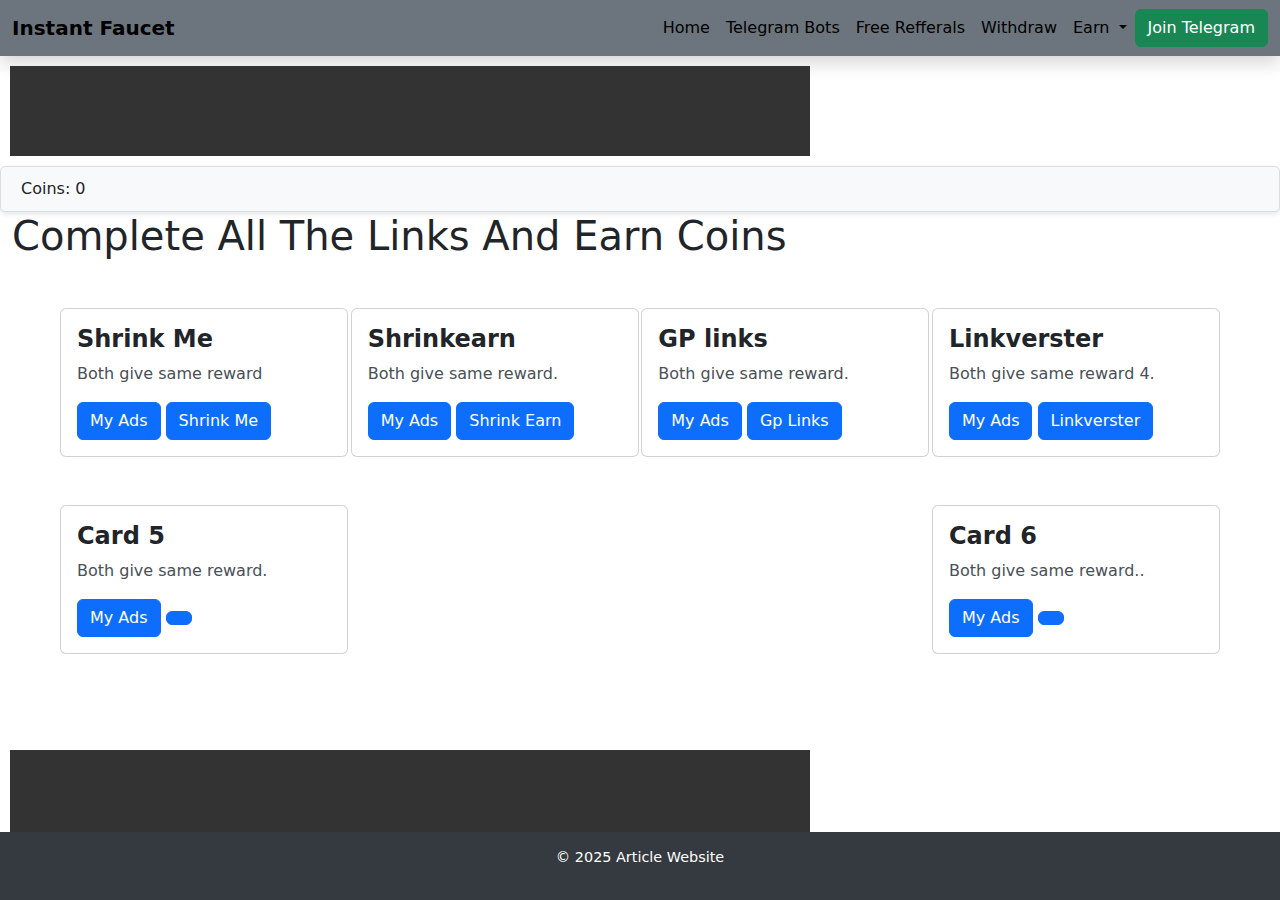
==== faucet.html @ b1fa7003 "Add files via upload" ====
<!DOCTYPE html>
<html lang="en">

<head>
    <meta charset="UTF-8">
    <meta name="viewport" content="width=device-width, initial-scale=1.0">
    <title>Instant Faucet</title>
    <link rel="stylesheet" href="style.css">
    <link rel="shortcut icon" href="icpons/earn-money.gif" type="image/x-icon">
    <link href="https://cdn.jsdelivr.net/npm/bootstrap@5.3.3/dist/css/bootstrap.min.css" rel="stylesheet"
        integrity="sha384-QWTKZyjpPEjISv5WaRU9OFeRpok6YctnYmDr5pNlyT2bRjXh0JMhjY6hW+ALEwIH" crossorigin="anonymous">
    <script src="https://cdn.jsdelivr.net/npm/bootstrap@5.3.3/dist/js/bootstrap.bundle.min.js"
        integrity="sha384-YvpcrYf0tY3lHB60NNkmXc5s9fDVZLESaAA55NDzOxhy9GkcIdslK1eN7N6jIeHz"
        crossorigin="anonymous"></script>
</head>

<body>

    <!-- Navigation Bar -->
    <nav class="navbar navbar-expand-lg navbar-light bg-secondary  shadow">
        <div class="container-fluid">
            <a class="navbar-brand text-black" href="faucet.html"><b>Instant Faucet</b></a>
            <button class="navbar-toggler" type="button" data-bs-toggle="collapse"
                data-bs-target="#navbarSupportedContent" aria-controls="navbarSupportedContent" aria-expanded="false"
                aria-label="Toggle navigation">
                <span class="navbar-toggler-icon"></span>
            </button>
            <div class="collapse navbar-collapse" id="navbarSupportedContent">
                <ul class="navbar-nav ms-auto mb-2 mb-lg-0">
                    <li class="nav-item"><a class="nav-link active" aria-current="page" href="index.html">Home</a></li>
                    <li class="nav-item"><a class="nav-link active" href="bots.html">Telegram Bots</a></li>
                    <li class="nav-item"><a class="nav-link active" href="refferal.html">Free Refferals</a></li>
                    <li class="nav-item"><a class="nav-link active" href="faucet/withdraw.html">Withdraw</a></li>
                    <li class="nav-item dropdown">
                        <a class="nav-link active dropdown-toggle" href="#" role="button" data-bs-toggle="dropdown"
                            aria-expanded="false">
                            Earn
                        </a>
                        <ul class="dropdown-menu">
                            <li><a class="dropdown-item" href="#" onclick="filterByTag('faucet')">Faucet
                                    <img src="icpons/earn-money.gif" alt="Faucet Icon"
                                        style="width: 40px; height: 40px; margin-right: 8px;">
                                </a></li>
                            <li><a class="dropdown-item" href="#" onclick="filterByTag('ptc')">Ptc Ads
                                    <img src="icpons/ads.gif" alt="Faucet Icon"
                                        style="width: 40px; height: 40px; margin-right: 8px;">
                                </a></li>
                            <li><a class="dropdown-item" href="#" onclick="filterByTag('survey')">Survey
                                    <img src="icpons/checklist.gif" alt="Faucet Icon"
                                        style="width: 40px; height: 40px; margin-right: 8px;">
                                </a></li>
                            <li><a class="dropdown-item" href="#" onclick="filterByTag('offers')">Offer
                                    <img src="icpons/job-offer.gif" alt="Faucet Icon"
                                        style="width: 40px; height: 40px; margin-right: 8px;">
                                </a></li>
                            <li><a class="dropdown-item" href="#" onclick="filterByTag('games')">Games
                                    <img src="icpons/cube.gif" alt="Faucet Icon"
                                        style="width: 40px; height: 40px; margin-right: 8px;">
                                </a></li>
                        </ul>
                    </li>
                </ul>
                <a href="https://t.me/+4rns7EWeXZ42MTdl" class="btn btn-success">Join Telegram</a>
                <!-- <a href="login.html" class="btn btn-secondary ms-2">Login</a> -->
            </div>
        </div>
    </nav>
    <div class="banner">
        <script type="text/javascript">
            atOptions = {
                'key' : '8736424ba539bb5a6208ea2f74bae94e',
                'format' : 'iframe',
                'height' : 90,
                'width' : 728,
                'params' : {}
            };
        </script>
        <script type="text/javascript" src="//www.highperformanceformat.com/8736424ba539bb5a6208ea2f74bae94e/invoke.js"></script> 
    </div>
    <div class="coin-counter m-0">
        Coins: <span id="coinCount">0</span>
    </div>

    <div class="container-fluid mt-5-content">
        <h1>Complete All The Links And Earn Coins</h1>
        <div class="d-flex flex-wrap justify-content-between m-5">
            <!-- Card 1 -->
            <div class="card mb-5" style="width: 18rem;">
                <div class="card-body">
                    <h5 class="card-title">Shrink Me</h5>
                    <p class="card-text">Both give same reward</p>
                    <button class="btn btn-primary taskButton" id="taskbutton">My Ads</button>
                    <button class="btn btn-primary taskButton" href="#">Shrink Me</button>
                </div>
            </div>
            <!-- Card 2 -->
            <div class="card mb-5" style="width: 18rem;">
                <div class="card-body">
                    <h5 class="card-title">Shrinkearn</h5>
                    <p class="card-text">Both give same reward.</p>
                    <button class="btn btn-primary taskButton" id="taskButton">My Ads</button>
                    <button class="btn btn-primary taskButton" href="#">Shrink Earn</button>
                </div>
            </div>
            <!-- Card 3 -->
            <div class="card mb-5" style="width: 18rem;">
                <div class="card-body">
                    <h5 class="card-title">GP links</h5>
                    <p class="card-text">Both give same reward.</p>
                    <button class="btn btn-primary taskButton" id="taskButton">My Ads</button>
                    <button class="btn btn-primary taskButton" href="#">Gp Links</button>
                </div>
            </div>
            <!-- Card 4 -->
            <div class="card mb-5" style="width: 18rem;">
                <div class="card-body">
                    <h5 class="card-title">Linkverster</h5>
                    <p class="card-text">Both give same reward 4.</p>
                    <button class="btn btn-primary taskButton" id="taskButton">My Ads</button>
                    <button class="btn btn-primary taskButton" href="#">Linkverster</button>
                </div>
            </div>
            <!-- Card 5 -->
            <div class="card mb-5" style="width: 18rem;">
                <div class="card-body">
                    <h5 class="card-title">Card 5</h5>
                    <p class="card-text">Both give same reward.</p>
                    <button class="btn btn-primary taskButton" id="taskButton">My Ads</button>
                    <button class="btn btn-primary taskButton" href="#"></button>
                </div>
            </div>
            <!-- Card 6 -->
            <div class="card mb-5" style="width: 18rem;">
                <div class="card-body">
                    <h5 class="card-title">Card 6</h5>
                    <p class="card-text">Both give same reward..</p>
                   <button class="btn btn-primary taskButton" id="taskButton">My Ads</button>
                   <button class="btn btn-primary taskButton" href="#"></button>

                </div>
            </div>
        </div>
    </div>
    <div class="banner">
        <script type="text/javascript">
            atOptions = {
                'key' : '8736424ba539bb5a6208ea2f74bae94e',
                'format' : 'iframe',
                'height' : 90,
                'width' : 728,
                'params' : {}
            };
        </script>
        <script type="text/javascript" src="//www.highperformanceformat.com/8736424ba539bb5a6208ea2f74bae94e/invoke.js"></script> 
    </div>

    <footer class="footer fixed-bottom">
        <p>&copy; 2025 Article Website</p>
    </footer>


    <script>
        // // Initialize coin count from localStorage
        // let coinCount = parseInt(localStorage.getItem('coinCount')) || 0;
        // document.getElementById('coinCount').textContent = coinCount;

        // function addCoins() {
        //     coinCount += 10;
        //     document.getElementById('coinCount').textContent = coinCount;
        //     localStorage.setItem('coinCount', coinCount); // Save to localStorage
        // }

  // Initialize coins from localStorage
  const coinCountElement = document.getElementById('coinCount');
  const coins = parseInt(localStorage.getItem('coins')) || 0;
  coinCountElement.textContent = coins;

  // Attach event listeners to all buttons with the class 'taskButton'
  const taskButtons = document.querySelectorAll('.taskButton');
  taskButtons.forEach(button => {
    button.addEventListener('click', () => {
      window.location.href = "../faucet/ads1.html";
    });
  });
</script>
</body>

</html>
---- style.css ----
.body {
    margin: 0;
    font-family: Arial, sans-serif;
    padding: 0;
}

.main-container {
    background: linear-gradient(45deg, rgb(126, 148, 248), rgba(248, 21, 21, 0));
    background-size: cover;
    background-position: center;
    background-repeat: no-repeat;
    /* Prevents the image from repeating */
    width: 100%;
    /* Set the desired width of the container */
    min-height: 90vh;
    display: flex;
    /* Flexbox for centering text */
    flex-direction: column;
    justify-content: center;
    /* Horizontally centers content */

}

/* Bootstrap navbar link hover effect */
.navbar .navbar-nav .nav-link {
    color: #555;
    transition: color 0.3s ease;
}

/* Hover effect */
.navbar .navbar-nav .nav-link:hover {
    color: #007bff;
    background-color: #ddd;
    border-radius: 5px;
    transform: scale(1.1);
    transition: transform 0.3s ease;
}


.containerh {
    color: rgb(12, 12, 12);
    margin: 5px;
    padding: 10px;
}

.containerh h1 {
    font-weight: 600;
    font-size: 50px;
    color: rgb(37, 36, 36);
}

.Features-fluid2 {
    padding: 40px;
    text-align: center;
    max-width: 1200px;
    margin: 0 auto;
}

.Features {
    display: flex;
    flex-wrap: wrap;
    gap: 30px;
    justify-content: center;
    padding: 10px;
    border-radius: 30px;
}

.Features-items {
    background-color: #d5e6f1;
    padding: 20px;
    border-radius: 30px;
    box-shadow: 0 4px 8px rgba(0, 0, 0, 0.1);
    width: 250px;
    text-align: center;
    transition: transform 0.3s ease;
}

.Features-items img {
    width: 100%;
    max-width: 60px;
    height: auto;
    object-fit: cover;
    margin: 15px;
    border-radius: 5px;
}


.filters {
    text-align: start;
    margin: 20px 0;
}

.filters button {
    margin: 10px 10px;
    padding: 10px 20px;
    background-color: #007bff;
    color: white;
    border-radius: 5px;
    border: none;
    cursor: pointer;
}

.filters button:hover {
    background-color: #0056b3;
}

.articles {
    padding: 20px;
}

.article {
    background-color: white;
    padding: 20px;
    margin: 10px 0;
    border-radius: 8px;
    box-shadow: 0 2px 4px rgb(235, 178, 178);
    max-width: 1000px;
}

.article h2 {
    font-size: 1.5rem;
    animation: zoomOut 1s ease-out;
}

.article a {
    text-decoration: none;
    font-weight: bold;
    color: #333;
}


@keyframes zoomOut {
    from {
        transform: scale(0);
        opacity: 0;
    }
    to {
        transform: scale(1);
        opacity: 1;
    }
}

.article p {
    font-size: 1rem;
    color: #555;
}

.ad {
    margin-top: 10px;
    padding: 10px;
    background-color: #ddd;
    text-align: center;
    font-size: 1rem;
}

.pagination {
    justify-content: center;
    text-align: center;
    margin: 20px 0;
}

.pagination button {
    padding: 10px 20px;
    margin: 0 5px;
    background-color: #007bff;
    color: white;
    border: none;
    cursor: pointer;
    border-radius: 5px;
}

.pagination button:disabled {
    background-color: #ccc;
    cursor: not-allowed;
}

footer {
    background-color: #333;
    color: white;
    text-align: center;
    padding: 10px;
}

/* Responsive Styles */
@media (max-width: 768px) {

    .filters button {
        padding: 8px 16px;
    }

    .article h2 {
        font-size: 1.25rem;
    }
}

/* Back Button */
.back-button-container {
    text-align: start;
    margin: 20px 10px;
}

.back-button {
    padding: 10px 20px;
    background-color: #007bff;
    color: white;
    border: none;
    border-radius: 5px;
    cursor: pointer;
    font-size: 1rem;
}

.back-button:hover {
    background-color: #0056b3;
}

.back-button:focus {
    outline: none;
    box-shadow: 0 0 5px rgba(0, 0, 0, 0.3);
}

.coin-counter {
    top: 70px;
    right: 30px;
    background: #f8f9fa;
    padding: 10px 20px;
    border: 1px solid #ddd;
    border-radius: 5px;
    box-shadow: 0 2px 5px rgba(0, 0, 0, 0.1);
}

/* Container for articles in column */
.art-container {
    display: flex;
    flex-direction: column;  /* Stack articles in a column */
    gap: 20px;
    padding: 40px;
    max-width: 1000px;
    margin: 0 auto;
}

/* Article Styles */
.art {
    background: #f9f9f9;
    padding: 20px;
    border-radius: 10px;
    box-shadow: 0 4px 8px rgba(0, 0, 0, 0.1);
    transition: transform 0.5s ease, opacity 0.5s ease;
    opacity: 0;
    max-width: 800px;
}


/* Article Title */
.art h2 {
    font-size: 1.8em;
    margin-bottom: 10px;
    color: #333;
}

/* Article Content */
.art p {
    font-size: 1.1em;
    color: #666;
    line-height: 1.6;
}

/* Add Transform Effects */
.art-left {
    transform: translateX(-50%);
}

.art-right {
    transform: translateX(50%);
}

/* Activate the transition when articles are visible */
.art.show {
    opacity: 1;
    transform: translateX(0);
}

/* Responsive Styles */
@media (max-width: 768px) {
    .art-container {
        padding: 20px;
    }

    .art {
        width: 100%;
    }
}



.main-heading {
    font-weight: 700;
    color: #333;
}

.lead {
    font-size: 1.25rem;
    color: #6c757d;
}

.referral-card {
    margin: 30px auto;
}

.card {
    border-radius: 10px;
    overflow: hidden;
    transition: transform 0.3s, box-shadow 0.3s;
}

.card:hover {
    transform: scale(1.05);
    box-shadow: 0 8px 15px rgba(0, 0, 0, 0.2);
}

.card-title {
    font-size: 1.5rem;
    font-weight: bold;
    color: #007bff;
}

.card-text {
    font-size: 1rem;
    color: #495057;
}

.btn-primary {
    background-color: #007bff;
    border-color: #007bff;
    padding: 10px 20px;
    font-size: 1rem;
    border-radius: 50px;
}

.footer {
    text-align: center;
    padding: 15px 0;
    background-color: #343a40;
    color: white;
    font-size: 0.9rem;
}

.footer small {
    color: #adb5bd;
}


.banner {
    max-width: 800px;
    height: 90px;
    background-color: #333;
    color: white;
    text-align: center;
    line-height: 50px;
    margin: 10px 10px;
    position: relative;
}
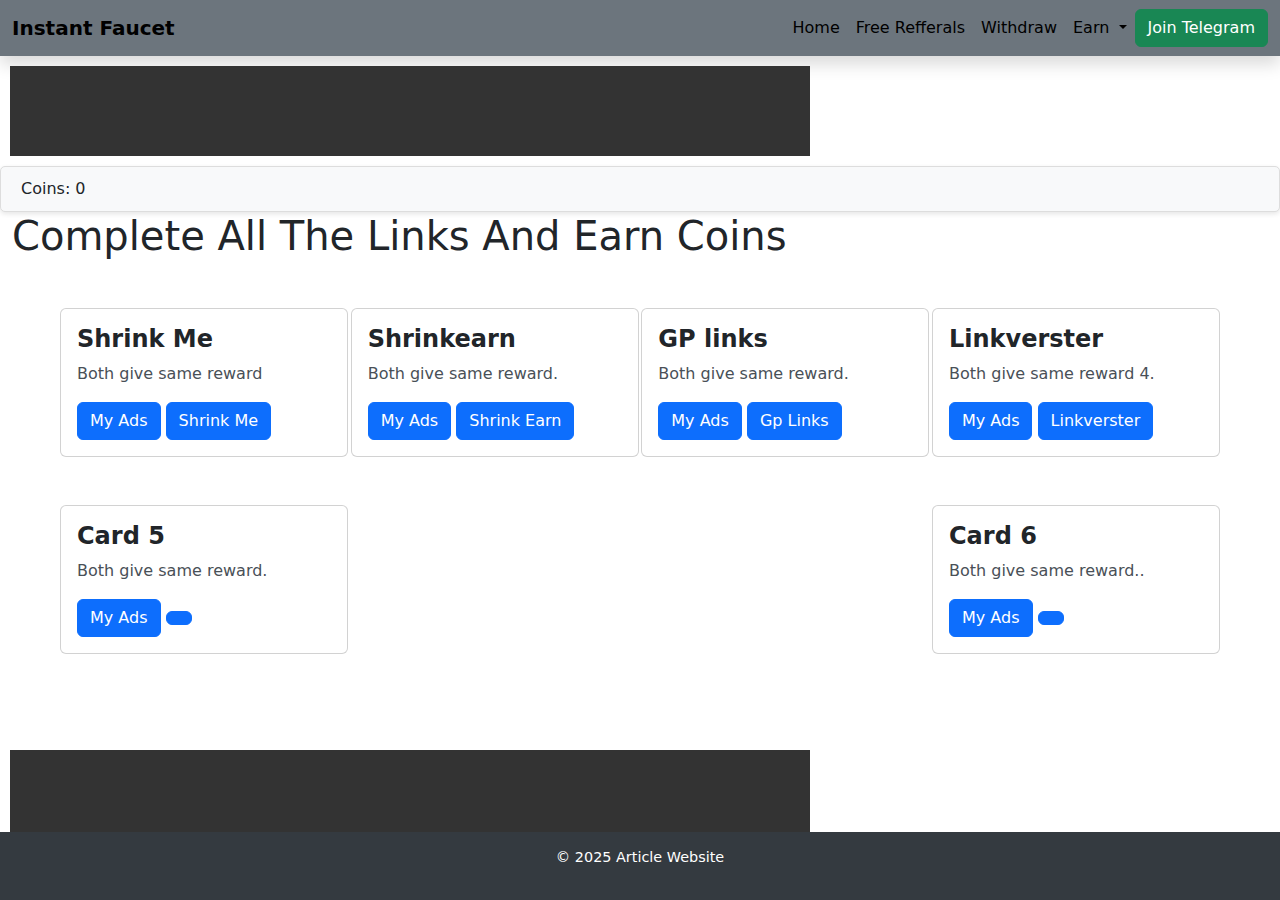
==== commit 881a9e3a: "Update faucet.html" ====
--- a/faucet.html
+++ b/faucet.html
@@ -28,7 +28,7 @@
             <div class="collapse navbar-collapse" id="navbarSupportedContent">
                 <ul class="navbar-nav ms-auto mb-2 mb-lg-0">
                     <li class="nav-item"><a class="nav-link active" aria-current="page" href="index.html">Home</a></li>
-                    <li class="nav-item"><a class="nav-link active" href="bots.html">Telegram Bots</a></li>
+<!--                     <li class="nav-item"><a class="nav-link active" href="bots.html">Telegram Bots</a></li> -->
                     <li class="nav-item"><a class="nav-link active" href="refferal.html">Free Refferals</a></li>
                     <li class="nav-item"><a class="nav-link active" href="faucet/withdraw.html">Withdraw</a></li>
                     <li class="nav-item dropdown">
@@ -185,4 +185,4 @@
 </script>
 </body>
 
-</html>+</html>
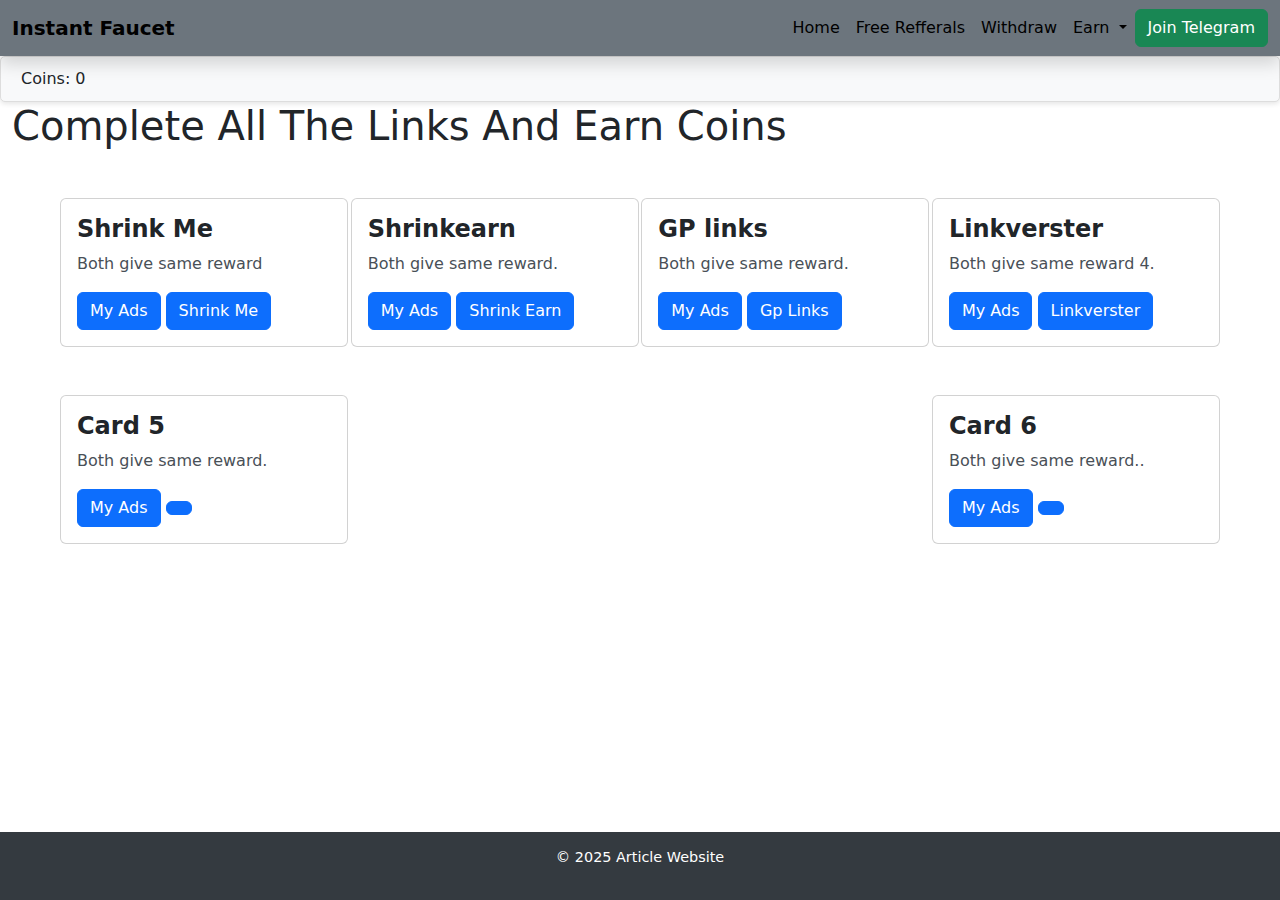
==== commit 7c547ebf: "Update faucet.html" ====
--- a/faucet.html
+++ b/faucet.html
@@ -65,7 +65,7 @@
             </div>
         </div>
     </nav>
-    <div class="banner">
+<!--     <div class="banner">
         <script type="text/javascript">
             atOptions = {
                 'key' : '8736424ba539bb5a6208ea2f74bae94e',
@@ -76,7 +76,7 @@
             };
         </script>
         <script type="text/javascript" src="//www.highperformanceformat.com/8736424ba539bb5a6208ea2f74bae94e/invoke.js"></script> 
-    </div>
+    </div> -->
     <div class="coin-counter m-0">
         Coins: <span id="coinCount">0</span>
     </div>
@@ -141,7 +141,7 @@
             </div>
         </div>
     </div>
-    <div class="banner">
+<!--     <div class="banner">
         <script type="text/javascript">
             atOptions = {
                 'key' : '8736424ba539bb5a6208ea2f74bae94e',
@@ -152,7 +152,7 @@
             };
         </script>
         <script type="text/javascript" src="//www.highperformanceformat.com/8736424ba539bb5a6208ea2f74bae94e/invoke.js"></script> 
-    </div>
+    </div> -->
 
     <footer class="footer fixed-bottom">
         <p>&copy; 2025 Article Website</p>
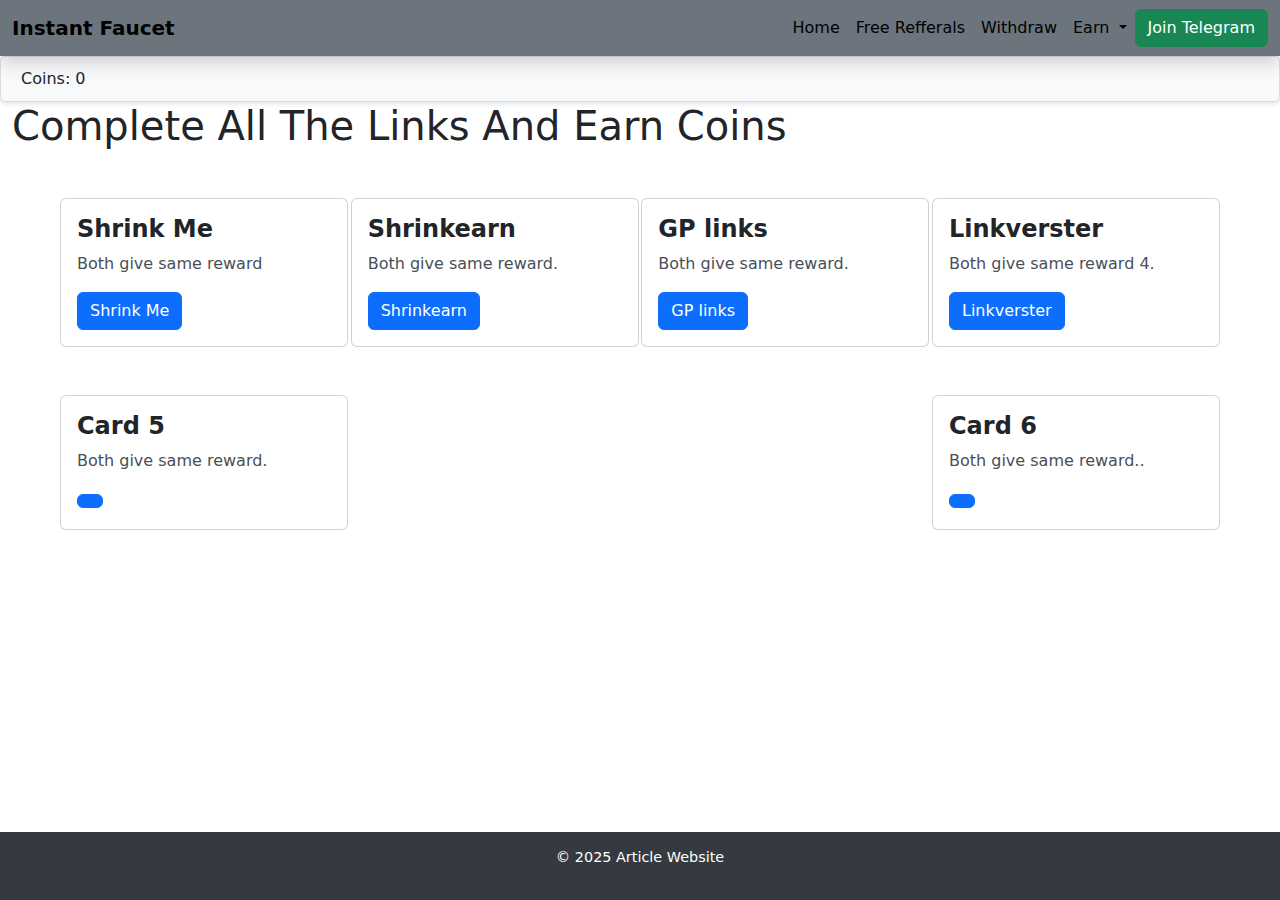
==== commit 69bd6bec: "Update faucet.html" ====
--- a/faucet.html
+++ b/faucet.html
@@ -28,7 +28,7 @@
             <div class="collapse navbar-collapse" id="navbarSupportedContent">
                 <ul class="navbar-nav ms-auto mb-2 mb-lg-0">
                     <li class="nav-item"><a class="nav-link active" aria-current="page" href="index.html">Home</a></li>
-<!--                     <li class="nav-item"><a class="nav-link active" href="bots.html">Telegram Bots</a></li> -->
+                    <!-- <li class="nav-item"><a class="nav-link active" href="bots.html">Telegram Bots</a></li> -->
                     <li class="nav-item"><a class="nav-link active" href="refferal.html">Free Refferals</a></li>
                     <li class="nav-item"><a class="nav-link active" href="faucet/withdraw.html">Withdraw</a></li>
                     <li class="nav-item dropdown">
@@ -65,7 +65,7 @@
             </div>
         </div>
     </nav>
-<!--     <div class="banner">
+    <!-- <div class="banner">
         <script type="text/javascript">
             atOptions = {
                 'key' : '8736424ba539bb5a6208ea2f74bae94e',
@@ -89,8 +89,8 @@
                 <div class="card-body">
                     <h5 class="card-title">Shrink Me</h5>
                     <p class="card-text">Both give same reward</p>
-                    <button class="btn btn-primary taskButton" id="taskbutton">My Ads</button>
-                    <button class="btn btn-primary taskButton" href="#">Shrink Me</button>
+                    <!-- <button class="btn btn-primary taskButton" id="taskbutton">My Ads</button> -->
+                    <a class="btn btn-primary" href="https://shrinkme.ink/mEM2x7" role="button">Shrink Me</a>
                 </div>
             </div>
             <!-- Card 2 -->
@@ -98,8 +98,8 @@
                 <div class="card-body">
                     <h5 class="card-title">Shrinkearn</h5>
                     <p class="card-text">Both give same reward.</p>
-                    <button class="btn btn-primary taskButton" id="taskButton">My Ads</button>
-                    <button class="btn btn-primary taskButton" href="#">Shrink Earn</button>
+                    <!-- <button class="btn btn-primary taskButton" id="taskButton">My Ads</button> -->
+                    <a class="btn btn-primary" href="" role="button">Shrinkearn</a>
                 </div>
             </div>
             <!-- Card 3 -->
@@ -107,8 +107,8 @@
                 <div class="card-body">
                     <h5 class="card-title">GP links</h5>
                     <p class="card-text">Both give same reward.</p>
-                    <button class="btn btn-primary taskButton" id="taskButton">My Ads</button>
-                    <button class="btn btn-primary taskButton" href="#">Gp Links</button>
+                    <!-- <button class="btn btn-primary taskButton" id="taskButton">My Ads</button> -->
+                    <a class="btn btn-primary" href="" role="button">GP links</a>
                 </div>
             </div>
             <!-- Card 4 -->
@@ -116,8 +116,8 @@
                 <div class="card-body">
                     <h5 class="card-title">Linkverster</h5>
                     <p class="card-text">Both give same reward 4.</p>
-                    <button class="btn btn-primary taskButton" id="taskButton">My Ads</button>
-                    <button class="btn btn-primary taskButton" href="#">Linkverster</button>
+                    <!-- <button class="btn btn-primary taskButton" id="taskButton">My Ads</button> -->
+                    <a class="btn btn-primary" href="" role="button">Linkverster</a>
                 </div>
             </div>
             <!-- Card 5 -->
@@ -125,8 +125,8 @@
                 <div class="card-body">
                     <h5 class="card-title">Card 5</h5>
                     <p class="card-text">Both give same reward.</p>
-                    <button class="btn btn-primary taskButton" id="taskButton">My Ads</button>
-                    <button class="btn btn-primary taskButton" href="#"></button>
+                    <!-- <button class="btn btn-primary taskButton" id="taskButton">My Ads</button> -->
+                    <a class="btn btn-primary" href="" role="button"></a>
                 </div>
             </div>
             <!-- Card 6 -->
@@ -134,14 +134,13 @@
                 <div class="card-body">
                     <h5 class="card-title">Card 6</h5>
                     <p class="card-text">Both give same reward..</p>
-                   <button class="btn btn-primary taskButton" id="taskButton">My Ads</button>
-                   <button class="btn btn-primary taskButton" href="#"></button>
-
+                   <!-- <button class="btn btn-primary taskButton" id="taskButton">My Ads</button> -->
+                   <a class="btn btn-primary" href="" role="button"></a>
                 </div>
             </div>
         </div>
     </div>
-<!--     <div class="banner">
+    <!-- <div class="banner">
         <script type="text/javascript">
             atOptions = {
                 'key' : '8736424ba539bb5a6208ea2f74bae94e',
@@ -179,7 +178,7 @@
   const taskButtons = document.querySelectorAll('.taskButton');
   taskButtons.forEach(button => {
     button.addEventListener('click', () => {
-      window.location.href = "../faucet/ads1.html";
+      window.location.href = "../faucet/thankyou.html";
     });
   });
 </script>
